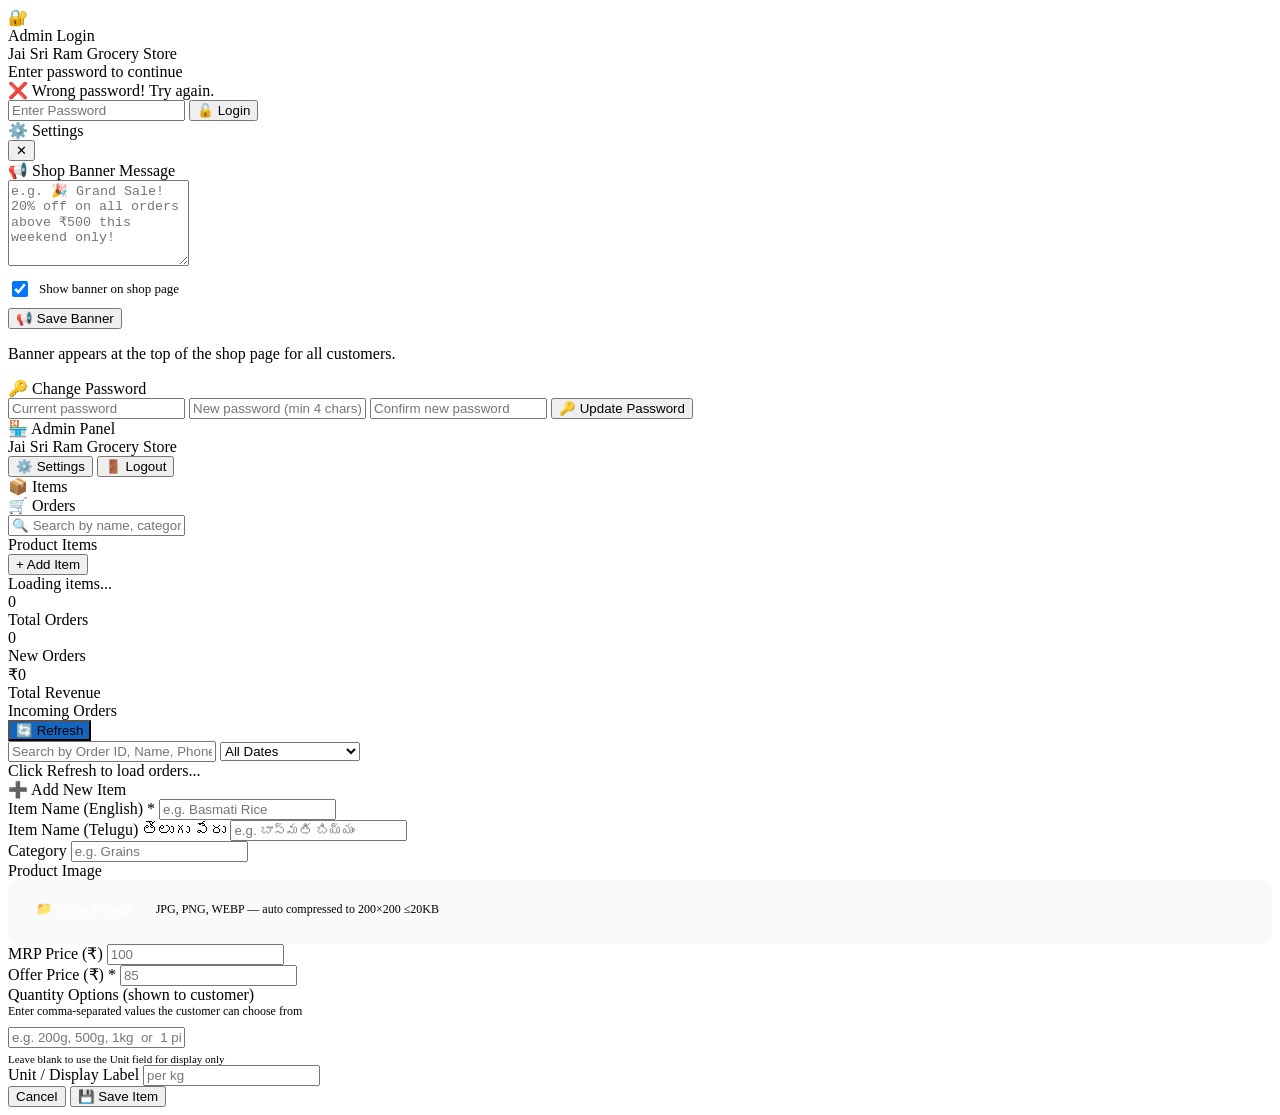
==== admin.html @ af2e10ef "Add files via upload" ====
<!DOCTYPE html>
<html lang="en">
<head>
  <meta charset="UTF-8">
  <meta name="viewport" content="width=device-width, initial-scale=1.0">
  <title>Admin Panel — Grocery Store</title>
  <link rel="stylesheet" href="css/common.css">
  <link rel="stylesheet" href="css/admin.css">
</head>
<body>

<!-- LOGIN SCREEN -->
<div class="login-screen" id="loginScreen">
  <div class="login-box">
    <div class="login-icon">🔐</div>
    <div class="login-title">Admin Login</div>
    <div class="login-sub">Jai Sri Ram Grocery Store<br>Enter password to continue</div>
    <div class="login-error" id="loginError">❌ Wrong password! Try again.</div>
    <input class="login-input" id="passwordInput" type="password"
      placeholder="Enter Password"
      onkeydown="if(event.key==='Enter') checkLogin()">
    <button class="login-btn" onclick="checkLogin()">🔓 Login</button>
  </div>
</div>

<!-- SETTINGS MODAL -->
<div class="settings-overlay" id="settingsOverlay">
  <div class="settings-modal">
    <div class="settings-header">
      <div class="settings-title">⚙️ Settings</div>
      <button class="settings-close" onclick="closeSettings()">✕</button>
    </div>

    <div class="settings-section">
      <div class="settings-section-title">📢 Shop Banner Message</div>
      <div class="settings-msg" id="bannerMsg"></div>
      <textarea class="settings-input" id="bannerTextInput" rows="3"
        placeholder="e.g. 🎉 Grand Sale! 20% off on all orders above ₹500 this weekend only!"
        style="resize:vertical;min-height:80px;letter-spacing:normal;"></textarea>
      <label style="display:flex;align-items:center;gap:8px;margin:8px 0;font-size:13px;cursor:pointer;">
        <input type="checkbox" id="bannerActiveCheck" checked style="width:16px;height:16px;accent-color:var(--saffron);">
        <span>Show banner on shop page</span>
      </label>
      <button class="settings-btn settings-btn-green" onclick="saveBanner()">📢 Save Banner</button>
      <p class="settings-note">Banner appears at the top of the shop page for all customers.</p>
    </div>

    <div class="settings-section">
      <div class="settings-section-title">🔑 Change Password</div>
      <div class="settings-msg" id="pwdMsg"></div>
      <input class="settings-input pwd-input" id="currentPwdInput" type="password" placeholder="Current password">
      <input class="settings-input pwd-input" id="newPwdInput"     type="password" placeholder="New password (min 4 chars)">
      <input class="settings-input pwd-input" id="confirmPwdInput" type="password" placeholder="Confirm new password">
      <button class="settings-btn settings-btn-blue" onclick="changePassword()">🔑 Update Password</button>
    </div>
  </div>
</div>

<!-- HEADER -->
<header>
  <div>
    <div class="header-title">🏪 Admin Panel</div>
    <div class="header-sub">Jai Sri Ram Grocery Store</div>
  </div>
  <div class="admin-header-right">
    <button class="settings-icon-btn" onclick="openSettings()">⚙️ Settings</button>
    <button class="logout-btn" onclick="logout()">🚪 Logout</button>
  </div>
</header>

<!-- TABS -->
<div class="tabs">
  <div class="tab active" onclick="switchTab('items')">📦 Items</div>
  <div class="tab"        onclick="switchTab('orders')">🛒 Orders</div>
</div>

<!-- ══ ITEMS TAB ══ -->
<div class="tab-content active" id="tab-items">
  <input class="search-input" id="itemSearchInput" type="text"
    placeholder="🔍 Search by name, category, price, unit..."
    oninput="applyItemFilter()">
  <div class="panel-header">
    <div class="panel-title">Product Items</div>
    <button class="add-btn-top" onclick="openAddModal()">+ Add Item</button>
  </div>
  <div id="itemsList"><div class="loading-orders">Loading items...</div></div>
</div>

<!-- ══ ORDERS TAB ══ -->
<div class="tab-content" id="tab-orders">
  <div class="stats-row" id="statsRow">
    <div class="stat-card"><div class="stat-num" id="statTotal">0</div><div class="stat-label">Total Orders</div></div>
    <div class="stat-card"><div class="stat-num" id="statNew">0</div><div class="stat-label">New Orders</div></div>
    <div class="stat-card"><div class="stat-num" id="statRevenue">₹0</div><div class="stat-label">Total Revenue</div></div>
  </div>

  <div class="panel-header">
    <div class="panel-title">Incoming Orders</div>
    <button class="add-btn-top" onclick="loadOrders()" style="background:#1565C0">🔄 Refresh</button>
  </div>

  <div class="orders-filter-row">
    <input class="search-input" id="searchInput" type="text"
      placeholder="Search by Order ID, Name, Phone, Amount, Status..."
      oninput="applyOrderFilters()" style="flex:2;min-width:200px;">
    <select class="search-input" id="dateFilter" style="flex:1;min-width:140px;" onchange="applyOrderFilters()">
      <option value="">All Dates</option>
      <option value="today">Today</option>
      <option value="yesterday">Yesterday</option>
      <option value="currentWeek">Current Week</option>
      <option value="lastWeek">Last Week</option>
      <option value="currentMonth">Current Month</option>
      <option value="lastMonth">Last Month</option>
      <option value="custom">Custom Range</option>
    </select>
    <input type="date" id="fromDate" class="search-input" style="flex:1;min-width:130px;display:none" onchange="applyOrderFilters()">
    <input type="date" id="toDate"   class="search-input" style="flex:1;min-width:130px;display:none" onchange="applyOrderFilters()">
  </div>

  <div id="ordersList"><div class="loading-orders">Click Refresh to load orders...</div></div>
</div>

<!-- ══ ADD / EDIT MODAL ══ -->
<div class="modal-overlay" id="modalOverlay">
  <div class="modal">
    <div class="modal-title" id="modalTitle">➕ Add New Item</div>

    <div class="form-group">
      <label class="form-label">Item Name (English) *</label>
      <input class="form-input" id="fName" placeholder="e.g. Basmati Rice">
    </div>
    <div class="form-group">
      <label class="form-label">Item Name (Telugu) తెలుగు పేరు</label>
      <input class="form-input" id="fNameTel" placeholder="e.g. బాస్మతి బియ్యం">
    </div>
    <div class="form-group">
      <label class="form-label">Category</label>
      <input class="form-input" id="fCat" list="catList" placeholder="e.g. Grains">
      <datalist id="catList">
        <option value="Grains"><option value="Pulses"><option value="Spices">
        <option value="Oils"><option value="Essentials"><option value="Snacks">
        <option value="Dairy"><option value="Beverages"><option value="Dry Fruits">
      </datalist>
    </div>

    <div class="form-group">
      <label class="form-label">Product Image</label>
      <div style="border:2px dashed var(--border);border-radius:12px;padding:14px;background:#FAFAFA;">
        <label style="display:flex;align-items:center;gap:8px;cursor:pointer;margin-bottom:6px;">
          <span style="background:var(--saffron);color:white;padding:7px 14px;border-radius:8px;font-size:13px;font-weight:600;white-space:nowrap;">
            📁 Upload Image
          </span>
          <span style="font-size:12px;color:var(--text-soft);">JPG, PNG, WEBP — auto compressed to 200×200 ≤20KB</span>
          <input type="file" id="fImageFile" accept="image/*" style="display:none" onchange="handleImageUpload(this)">
        </label>
        <div id="imgSizeHint" style="font-size:11px;color:#2E7D32;margin-bottom:4px;font-weight:600;"></div>
        <div id="imagePreviewWrap" style="display:none;text-align:center;margin-top:8px;">
          <img id="imagePreview" src=""
            style="max-height:90px;max-width:100%;border-radius:8px;object-fit:cover;border:1px solid var(--border);">
          <button type="button" onclick="clearImage()"
            style="display:block;margin:6px auto 0;background:none;border:none;color:#C62828;font-size:12px;cursor:pointer;">
            ✕ Remove
          </button>
        </div>
      </div>
    </div>

    <div class="form-row">
      <div class="form-group">
        <label class="form-label">MRP Price (₹)</label>
        <input class="form-input" id="fMrp" type="number" placeholder="100">
      </div>
      <div class="form-group">
        <label class="form-label">Offer Price (₹) *</label>
        <input class="form-input" id="fPrice" type="number" placeholder="85">
      </div>
    </div>

    <div class="form-group">
      <label class="form-label">Quantity Options (shown to customer)</label>
      <div style="font-size:12px;color:var(--text-soft);margin-bottom:8px;">
        Enter comma-separated values the customer can choose from
      </div>
      <input class="form-input" id="fQtyOptions" placeholder="e.g. 200g, 500g, 1kg  or  1 piece, 2 pieces">
      <div style="font-size:11px;color:var(--text-soft);margin-top:5px;">
        Leave blank to use the Unit field for display only
      </div>
    </div>

    <div class="form-group">
      <label class="form-label">Unit / Display Label</label>
      <input class="form-input" id="fUnit" list="unitList" placeholder="per kg">
      <datalist id="unitList">
        <option value="per kg"><option value="per gram"><option value="per litre">
        <option value="per 100g"><option value="per 250g"><option value="per 500g">
        <option value="per piece"><option value="per dozen"><option value="per packet">
      </datalist>
    </div>

    <div class="modal-actions">
      <button class="cancel-btn" onclick="closeModal()">Cancel</button>
      <button class="save-btn"   onclick="saveItem()">💾 Save Item</button>
    </div>
  </div>
</div>

<script src="js/config.js"></script>
<script src="js/api.js"></script>
<script src="js/admin.js"></script>
</body>
</html>
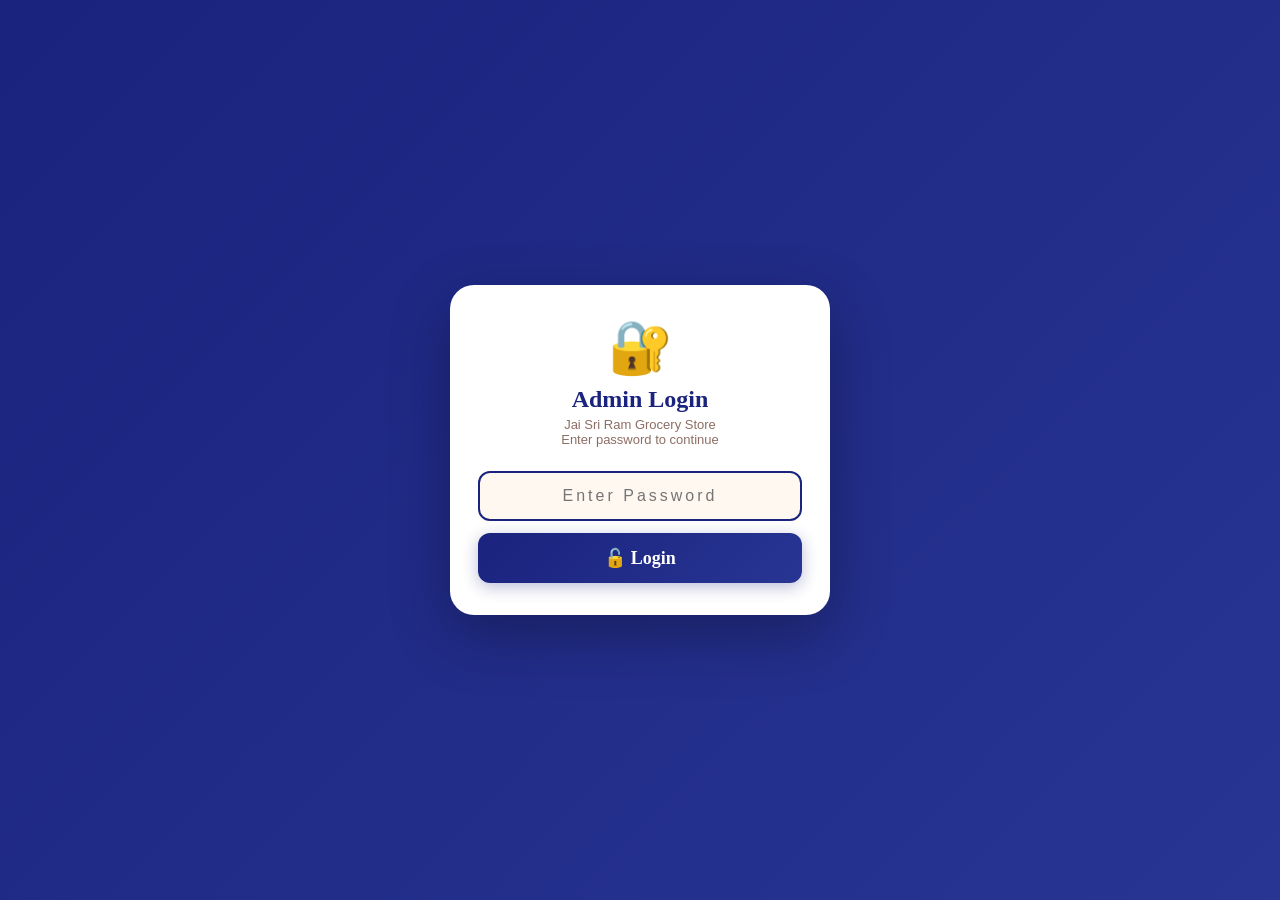
==== commit f4be71a5: "Update admin.html" ====
--- a/admin.html
+++ b/admin.html
@@ -4,8 +4,8 @@
   <meta charset="UTF-8">
   <meta name="viewport" content="width=device-width, initial-scale=1.0">
   <title>Admin Panel — Grocery Store</title>
-  <link rel="stylesheet" href="css/common.css">
-  <link rel="stylesheet" href="css/admin.css">
+  <link rel="stylesheet" href="common.css">
+  <link rel="stylesheet" href="admin.css">
 </head>
 <body>
 
@@ -204,8 +204,8 @@
   </div>
 </div>
 
-<script src="js/config.js"></script>
-<script src="js/api.js"></script>
-<script src="js/admin.js"></script>
+<script src="config.js"></script>
+<script src="api.js"></script>
+<script src="admin.js"></script>
 </body>
 </html>
--- a/common.css
+++ b/common.css
@@ -0,0 +1,31 @@
+/* ─────────────────────────────────────────────
+   common.css  —  shared across shop + admin
+   ───────────────────────────────────────────── */
+
+@import url('https://fonts.googleapis.com/css2?family=Baloo+2:wght@400;600;700;800&family=Noto+Sans+Telugu:wght@400;600;700&family=DM+Sans:wght@300;400;500&display=swap');
+
+:root {
+  --saffron:       #FF6B00;
+  --saffron-light: #FF8C3A;
+  --saffron-glow:  rgba(255,107,0,0.1);
+  --green:         #2E7D32;
+  --green-light:   #43A047;
+  --red:           #C62828;
+  --blue:          #1565C0;
+  --cream:         #FFF8F0;
+  --warm-white:    #FFFDF9;
+  --border:        #E8D8C8;
+  --text-dark:     #1A1208;
+  --text-mid:      #4A3728;
+  --text-soft:     #8D6E63;
+  --card-shadow:   0 2px 16px rgba(0,0,0,0.08);
+}
+
+* { margin: 0; padding: 0; box-sizing: border-box; }
+
+body {
+  font-family: 'DM Sans', sans-serif;
+  color: var(--text-dark);
+}
+
+.telugu { font-family: 'Noto Sans Telugu', sans-serif; }
--- a/admin.css
+++ b/admin.css
@@ -0,0 +1,488 @@
+/* ─────────────────────────────────────────────
+   admin.css  —  styles for the admin panel
+   ───────────────────────────────────────────── */
+
+body { background: #F5F5F5; }
+
+/* ── HEADER ─────────────────────────────────── */
+header {
+  background: linear-gradient(135deg, #1A237E, #283593);
+  color: white;
+  padding: 16px 20px;
+  display: flex;
+  align-items: center;
+  justify-content: space-between;
+}
+.header-title {
+  font-family: 'Baloo 2', cursive;
+  font-size: 20px;
+  font-weight: 800;
+}
+.header-sub { font-size: 12px; opacity: 0.7; margin-top: 2px; }
+.admin-header-right { display: flex; align-items: center; gap: 10px; }
+
+/* ── TABS ────────────────────────────────────── */
+.tabs {
+  display: flex;
+  background: white;
+  border-bottom: 2px solid var(--border);
+  overflow-x: auto;
+  scrollbar-width: none;
+}
+.tab {
+  padding: 14px 20px;
+  font-weight: 600;
+  font-size: 14px;
+  cursor: pointer;
+  white-space: nowrap;
+  border-bottom: 3px solid transparent;
+  transition: all 0.2s;
+  color: var(--text-soft);
+  margin-bottom: -2px;
+}
+.tab.active { color: var(--saffron); border-bottom-color: var(--saffron); }
+
+.tab-content { display: none; padding: 16px; }
+.tab-content.active { display: block; }
+
+/* ── PANEL HEADER ───────────────────────────── */
+.panel-header {
+  display: flex;
+  align-items: center;
+  justify-content: space-between;
+  margin-bottom: 16px;
+  gap: 10px;
+  flex-wrap: wrap;
+}
+.panel-title {
+  font-family: 'Baloo 2', cursive;
+  font-size: 18px;
+  font-weight: 700;
+}
+
+/* ── BUTTONS ─────────────────────────────────── */
+.add-btn-top {
+  background: var(--saffron);
+  color: white;
+  border: none;
+  padding: 10px 18px;
+  border-radius: 10px;
+  font-family: 'Baloo 2', cursive;
+  font-size: 14px;
+  font-weight: 700;
+  cursor: pointer;
+  display: flex;
+  align-items: center;
+  gap: 6px;
+}
+.logout-btn {
+  background: rgba(255,255,255,0.15);
+  border: 1px solid rgba(255,255,255,0.3);
+  color: white;
+  padding: 6px 14px;
+  border-radius: 50px;
+  font-size: 12px;
+  font-weight: 600;
+  cursor: pointer;
+}
+.logout-btn:hover { background: rgba(255,255,255,0.25); }
+
+.settings-icon-btn {
+  background: rgba(255,255,255,0.15);
+  border: 1px solid rgba(255,255,255,0.3);
+  color: white;
+  padding: 7px 13px;
+  border-radius: 50px;
+  font-size: 13px;
+  font-weight: 600;
+  cursor: pointer;
+  transition: all 0.2s;
+}
+.settings-icon-btn:hover { background: rgba(255,255,255,0.28); }
+
+/* ── SEARCH ─────────────────────────────────── */
+.search-input {
+  padding: 11px 14px;
+  border: 2px solid var(--border);
+  border-radius: 10px;
+  font-size: 14px;
+  font-family: 'DM Sans', sans-serif;
+  transition: border 0.2s;
+  background: #FAFAFA;
+  outline: none;
+}
+.search-input:focus { border-color: var(--saffron); }
+#itemSearchInput { width: 100%; margin-bottom: 12px; }
+
+.orders-filter-row {
+  display: flex;
+  gap: 8px;
+  flex-wrap: wrap;
+  align-items: center;
+  margin-bottom: 12px;
+}
+.orders-filter-row .search-input { flex: 1; min-width: 160px; }
+
+/* ── ITEM CARDS ─────────────────────────────── */
+.item-card {
+  background: white;
+  border-radius: 14px;
+  padding: 14px 16px;
+  margin-bottom: 10px;
+  box-shadow: var(--card-shadow);
+  display: flex;
+  align-items: center;
+  gap: 14px;
+  border-left: 4px solid var(--saffron);
+}
+.item-info { flex: 1; }
+.item-name { font-weight: 700; font-size: 15px; }
+.item-name-tel {
+  font-family: 'Noto Sans Telugu', sans-serif;
+  font-size: 12px;
+  color: var(--text-soft);
+}
+.item-meta { font-size: 12px; color: var(--text-soft); margin-top: 2px; }
+.item-price {
+  font-family: 'Baloo 2', cursive;
+  font-size: 18px;
+  font-weight: 800;
+  color: var(--saffron);
+}
+.item-cat {
+  font-size: 11px;
+  background: var(--saffron-glow);
+  color: var(--saffron);
+  padding: 2px 8px;
+  border-radius: 50px;
+  display: inline-block;
+  margin-top: 4px;
+}
+.item-actions { display: flex; flex-direction: column; gap: 6px; }
+.edit-btn, .del-btn {
+  padding: 7px 14px;
+  border-radius: 8px;
+  border: none;
+  cursor: pointer;
+  font-size: 13px;
+  font-weight: 600;
+}
+.edit-btn { background: #E3F2FD; color: var(--blue); }
+.del-btn  { background: #FFEBEE; color: var(--red); }
+
+/* ── MODAL ──────────────────────────────────── */
+.modal-overlay {
+  position: fixed;
+  inset: 0;
+  background: rgba(0,0,0,0.5);
+  z-index: 1000;
+  display: none;
+  align-items: center;
+  justify-content: center;
+  padding: 16px;
+}
+.modal-overlay.open { display: flex; }
+.modal {
+  background: white;
+  border-radius: 20px;
+  width: 100%;
+  max-width: 500px;
+  max-height: 90vh;
+  overflow-y: auto;
+  padding: 24px;
+}
+.modal-title {
+  font-family: 'Baloo 2', cursive;
+  font-size: 20px;
+  font-weight: 800;
+  margin-bottom: 20px;
+}
+.form-group { margin-bottom: 14px; }
+.form-label {
+  display: block;
+  font-size: 12px;
+  font-weight: 600;
+  color: var(--text-soft);
+  margin-bottom: 5px;
+  text-transform: uppercase;
+  letter-spacing: 0.5px;
+}
+.form-input, .form-select {
+  width: 100%;
+  padding: 11px 14px;
+  border: 2px solid var(--border);
+  border-radius: 10px;
+  font-size: 14px;
+  font-family: 'DM Sans', sans-serif;
+  outline: none;
+  transition: border 0.2s;
+  background: #FAFAFA;
+}
+.form-input:focus, .form-select:focus { border-color: var(--saffron); }
+.form-row { display: grid; grid-template-columns: 1fr 1fr; gap: 12px; }
+.modal-actions { display: flex; gap: 10px; margin-top: 20px; }
+.save-btn {
+  flex: 1;
+  padding: 13px;
+  background: var(--saffron);
+  color: white;
+  border: none;
+  border-radius: 12px;
+  font-family: 'Baloo 2', cursive;
+  font-size: 16px;
+  font-weight: 700;
+  cursor: pointer;
+}
+.cancel-btn {
+  padding: 13px 20px;
+  background: #f5f5f5;
+  border: none;
+  border-radius: 12px;
+  font-size: 14px;
+  font-weight: 600;
+  cursor: pointer;
+  color: var(--text-soft);
+}
+
+/* ── ORDERS ─────────────────────────────────── */
+.order-card {
+  background: white;
+  border-radius: 14px;
+  padding: 16px;
+  margin-bottom: 12px;
+  box-shadow: var(--card-shadow);
+}
+.order-header {
+  display: flex;
+  justify-content: space-between;
+  align-items: flex-start;
+  margin-bottom: 10px;
+}
+.order-id { font-family: 'Baloo 2', cursive; font-size: 14px; font-weight: 700; color: var(--text-soft); }
+.order-time { font-size: 11px; color: var(--text-soft); }
+.order-status { padding: 4px 12px; border-radius: 50px; font-size: 12px; font-weight: 600; }
+.status-new  { background: #E8F5E9; color: #2E7D32; }
+.status-done { background: #E3F2FD; color: #1565C0; }
+.customer-info { margin-bottom: 10px; }
+.customer-name { font-weight: 700; font-size: 15px; }
+.customer-phone { font-size: 13px; color: var(--saffron); font-weight: 600; }
+.customer-address { font-size: 12px; color: var(--text-soft); margin-top: 3px; line-height: 1.4; }
+.order-items-list { border-top: 1px solid var(--border); padding-top: 10px; margin-top: 10px; }
+.order-line { display: flex; justify-content: space-between; font-size: 13px; padding: 3px 0; }
+.order-total {
+  display: flex;
+  justify-content: space-between;
+  font-weight: 700;
+  font-size: 16px;
+  margin-top: 8px;
+  padding-top: 8px;
+  border-top: 2px solid var(--border);
+}
+.order-total-amount {
+  font-family: 'Baloo 2', cursive;
+  color: var(--saffron);
+  font-size: 18px;
+}
+.mark-done-btn {
+  margin-top: 12px;
+  width: 100%;
+  padding: 10px;
+  background: #E8F5E9;
+  color: var(--green);
+  border: none;
+  border-radius: 10px;
+  font-weight: 600;
+  font-size: 14px;
+  cursor: pointer;
+}
+.mark-done-btn:hover { background: var(--green); color: white; }
+.loading-orders { text-align: center; padding: 40px; color: var(--text-soft); font-size: 14px; }
+.no-orders     { text-align: center; padding: 40px; color: var(--text-soft); font-size: 14px; }
+
+/* ── STATS ──────────────────────────────────── */
+.stats-row {
+  display: grid;
+  grid-template-columns: repeat(3, 1fr);
+  gap: 10px;
+  margin-bottom: 16px;
+}
+.stat-card {
+  background: white;
+  border-radius: 12px;
+  padding: 14px;
+  text-align: center;
+  box-shadow: var(--card-shadow);
+}
+.stat-num {
+  font-family: 'Baloo 2', cursive;
+  font-size: 24px;
+  font-weight: 800;
+  color: var(--saffron);
+}
+.stat-label { font-size: 11px; color: var(--text-soft); margin-top: 2px; }
+
+/* ── LOGIN SCREEN ───────────────────────────── */
+.login-screen {
+  position: fixed;
+  inset: 0;
+  background: linear-gradient(135deg, #1A237E, #283593);
+  display: flex;
+  align-items: center;
+  justify-content: center;
+  z-index: 9999;
+  padding: 24px;
+}
+.login-box {
+  background: white;
+  border-radius: 24px;
+  padding: 32px 28px;
+  width: 100%;
+  max-width: 380px;
+  text-align: center;
+  box-shadow: 0 20px 60px rgba(0,0,0,0.3);
+}
+.login-icon { font-size: 52px; margin-bottom: 8px; }
+.login-title {
+  font-family: 'Baloo 2', cursive;
+  font-size: 24px;
+  font-weight: 800;
+  color: #1A237E;
+}
+.login-sub { font-size: 13px; color: var(--text-soft); margin-top: 4px; margin-bottom: 24px; }
+.login-input {
+  width: 100%;
+  padding: 14px 16px;
+  border: 2px solid var(--border);
+  border-radius: 12px;
+  font-size: 16px;
+  font-family: 'DM Sans', sans-serif;
+  outline: none;
+  transition: border 0.2s;
+  background: var(--cream);
+  text-align: center;
+  letter-spacing: 3px;
+  margin-bottom: 12px;
+}
+.login-input:focus { border-color: #1A237E; }
+.login-btn {
+  width: 100%;
+  padding: 14px;
+  background: linear-gradient(135deg, #1A237E, #283593);
+  color: white;
+  border: none;
+  border-radius: 12px;
+  font-family: 'Baloo 2', cursive;
+  font-size: 18px;
+  font-weight: 700;
+  cursor: pointer;
+  transition: all 0.2s;
+  box-shadow: 0 4px 16px rgba(26,35,126,0.3);
+}
+.login-btn:hover {
+  box-shadow: 0 6px 24px rgba(26,35,126,0.45);
+  transform: translateY(-1px);
+}
+.login-error {
+  background: #FFEBEE;
+  color: #C62828;
+  padding: 10px 14px;
+  border-radius: 10px;
+  font-size: 13px;
+  font-weight: 600;
+  margin-bottom: 12px;
+  display: none;
+}
+.login-error.show { display: block; }
+
+/* ── SETTINGS MODAL ─────────────────────────── */
+.settings-overlay {
+  position: fixed;
+  inset: 0;
+  background: rgba(0,0,0,0.55);
+  z-index: 2000;
+  display: none;
+  align-items: center;
+  justify-content: center;
+  padding: 20px;
+}
+.settings-overlay.open { display: flex; }
+.settings-modal {
+  background: white;
+  border-radius: 20px;
+  width: 100%;
+  max-width: 420px;
+  padding: 24px;
+  box-shadow: 0 20px 60px rgba(0,0,0,0.25);
+  max-height: 90vh;
+  overflow-y: auto;
+}
+.settings-header {
+  display: flex;
+  align-items: center;
+  justify-content: space-between;
+  margin-bottom: 20px;
+}
+.settings-title {
+  font-family: 'Baloo 2', cursive;
+  font-size: 20px;
+  font-weight: 800;
+  color: #1A237E;
+}
+.settings-close {
+  background: #f0f0f0;
+  border: none;
+  border-radius: 50%;
+  width: 32px; height: 32px;
+  font-size: 16px;
+  cursor: pointer;
+  display: flex; align-items: center; justify-content: center;
+}
+.settings-section { margin-bottom: 20px; }
+.settings-section-title {
+  font-size: 12px;
+  font-weight: 700;
+  color: var(--text-soft);
+  text-transform: uppercase;
+  letter-spacing: 0.8px;
+  margin-bottom: 10px;
+  padding-bottom: 6px;
+  border-bottom: 1px solid var(--border);
+}
+.settings-input {
+  width: 100%;
+  padding: 11px 14px;
+  border: 2px solid var(--border);
+  border-radius: 10px;
+  font-size: 14px;
+  font-family: 'DM Sans', sans-serif;
+  outline: none;
+  transition: border 0.2s;
+  background: #FAFAFA;
+  margin-bottom: 8px;
+}
+.settings-input:focus { border-color: #1A237E; }
+.settings-input.pwd-input { letter-spacing: 2px; }
+.settings-btn {
+  width: 100%;
+  padding: 12px;
+  border: none;
+  border-radius: 10px;
+  font-family: 'Baloo 2', cursive;
+  font-size: 15px;
+  font-weight: 700;
+  cursor: pointer;
+  transition: all 0.2s;
+}
+.settings-btn-blue  { background: linear-gradient(135deg, #1A237E, #283593); color: white; }
+.settings-btn-green { background: linear-gradient(135deg, #2E7D32, #43A047); color: white; margin-top: 4px; }
+.settings-msg {
+  display: none;
+  padding: 9px 12px;
+  border-radius: 8px;
+  font-size: 13px;
+  font-weight: 600;
+  margin-bottom: 8px;
+}
+.settings-msg.success { background: #E8F5E9; color: #2E7D32; display: block; }
+.settings-msg.error   { background: #FFEBEE; color: #C62828; display: block; }
+.settings-note { font-size: 11px; color: var(--text-soft); margin-top: 6px; line-height: 1.5; }
